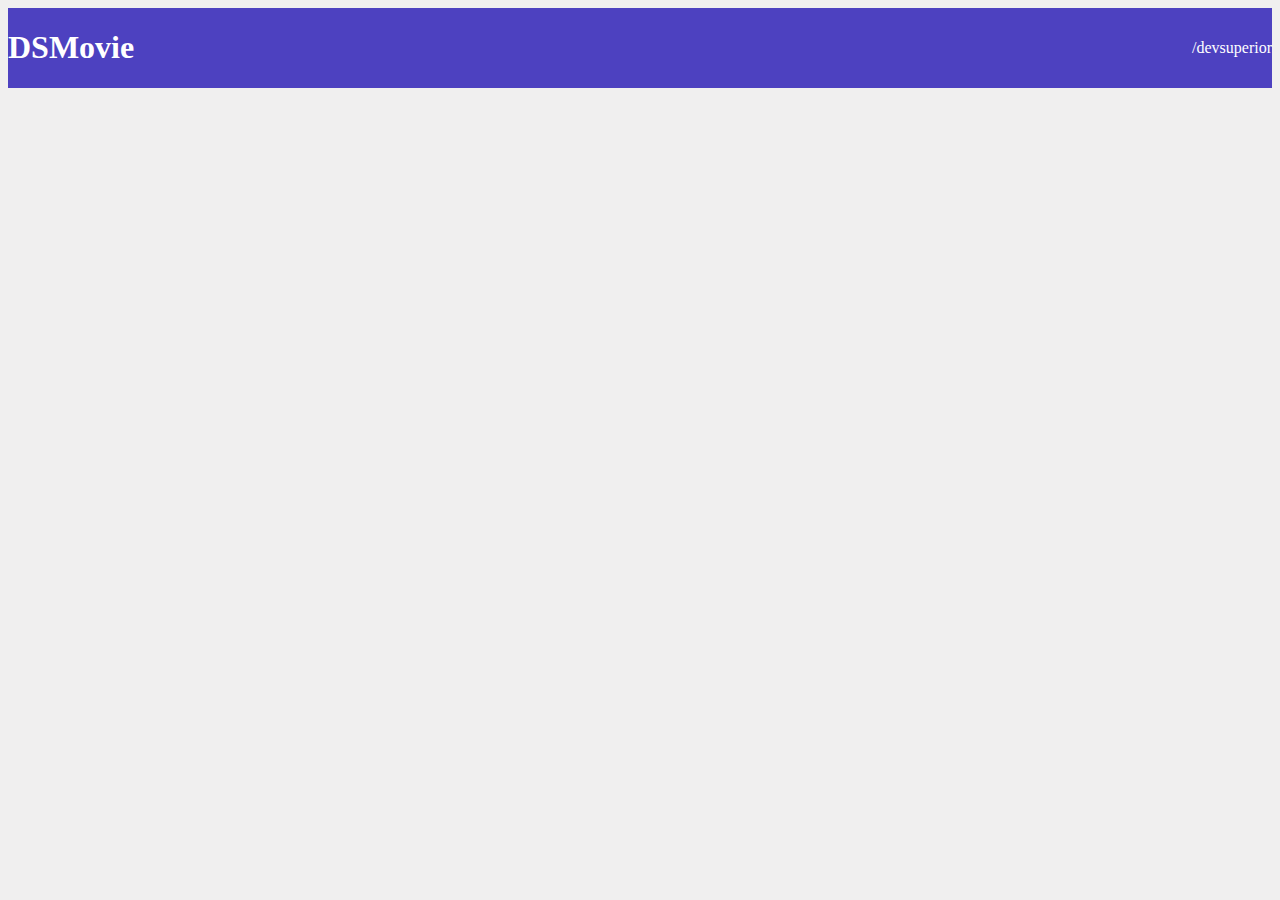
==== index.html @ 1740f66b "Barra Superior Parte 1" ====
<!doctype html>
<html lang="en">
    <head>
        <meta charset="uft-8">
        <meta http-equiv="X-UA-COMPATIBLE" content="IE=edge">
        <meta name="viewport" content="width=device-width, initial-scale=1.0">
        <title>DsMOVIE</title>

        <link href="https://cdn.jsdelivr.net/npm/bootstrap@5.1.3/dist/css/bootstrap.min.css" rel="stylesheet" integrity="sha384-1BmE4kWBq78iYhFldvKuhfTAU6auU8tT94WrHftjDbrCEXSU1oBoqyl2QvZ6jIW3" crossorigin="anonymous">
        <link rel="stylesheet" href="css/styles.css">
    </head>
    
    <body>
        
        <header>
            <nav class="container"> 
                <h1>DSMovie</h1>
                <a href="https://github.com/devsuperior">/devsuperior</a>  
                
            </nav>
        </header>

    </body>
    
    
    
    </html>
---- css/styles.css ----
@import url('https://fonts.googleapis.com/css2?family=Open+Sans:ital,wght@0,300;0,400;1,600&display=swap');


*{
    box-sizing: border-box;
    font-family: 'Opan Snas';
}

header{
    background-color: #4D41C0;
    color : #fff;

}

nav{
    display: flex;
    align-items: center;
    justify-content: space-between;
}


html,body{
    background-color: #f0efef;
}

a, a:hover {
    text-decoration: none;
    color: unset;
}
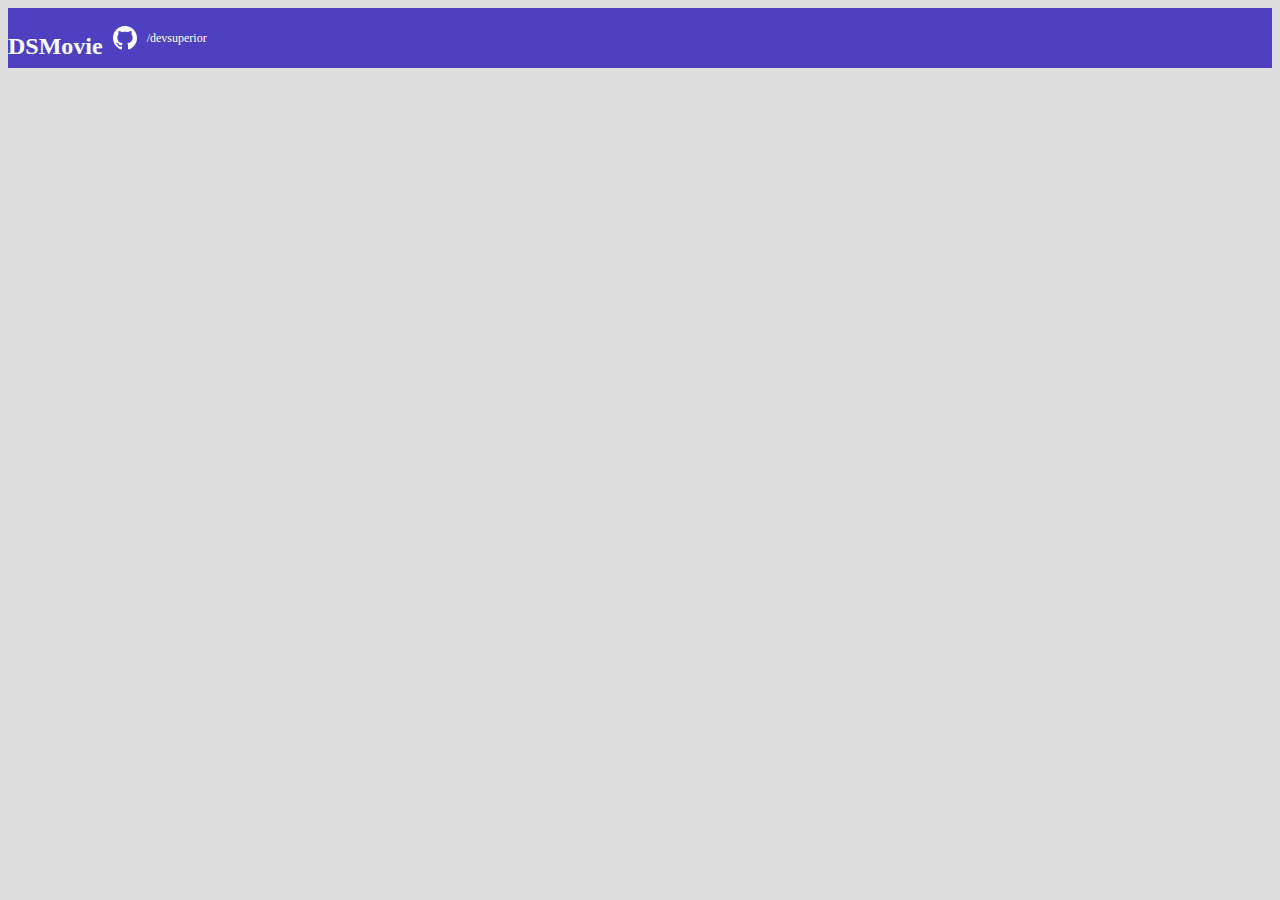
==== commit f5d08ece: "barra superior" ====
--- a/index.html
+++ b/index.html
@@ -15,7 +15,11 @@
         <header>
             <nav class="container"> 
                 <h1>DSMovie</h1>
-                <a href="https://github.com/devsuperior">/devsuperior</a>  
+                <div class="dsmovie-contact-container">
+                    <img src="img/github.svg" alt="Github">
+                    <a href="https://github.com/devsuperior">/devsuperior</a>  
+                </div>
+                 
                 
             </nav>
         </header>
--- a/css/styles.css
+++ b/css/styles.css
@@ -1,5 +1,15 @@
 @import url('https://fonts.googleapis.com/css2?family=Open+Sans:ital,wght@0,300;0,400;1,600&display=swap');
 
+
+:root {
+    --color-primary:  #4D41C0;
+    --bg-gray: #ddd;
+    --white: #fff;
+}
+
+h1, h2, h3, h4, h5, h6 {
+    margin-bottom: 0;
+}
 
 *{
     box-sizing: border-box;
@@ -7,8 +17,11 @@
 }
 
 header{
-    background-color: #4D41C0;
-    color : #fff;
+    background-color: var(--color-primary);
+    color : var(--white);
+    height: 60px;
+    display: flex;
+    align-items: center ;
 
 }
 
@@ -18,12 +31,32 @@
     justify-content: space-between;
 }
 
+nav h1{
+    font-size: 24px;
+    font-weight: 700;
+}
+
+nav a{
+    font-size: 12px;
+    font-weight: 400;
+}
+
 
 html,body{
-    background-color: #f0efef;
+    background-color: var(--bg-gray);
 }
 
 a, a:hover {
     text-decoration: none;
     color: unset;
+}
+
+.dsmovie-contact-container{
+    display: flex;
+    align-items: center;
+    
+}
+
+.dsmovie-contact-container img{
+    margin: 10px;
 }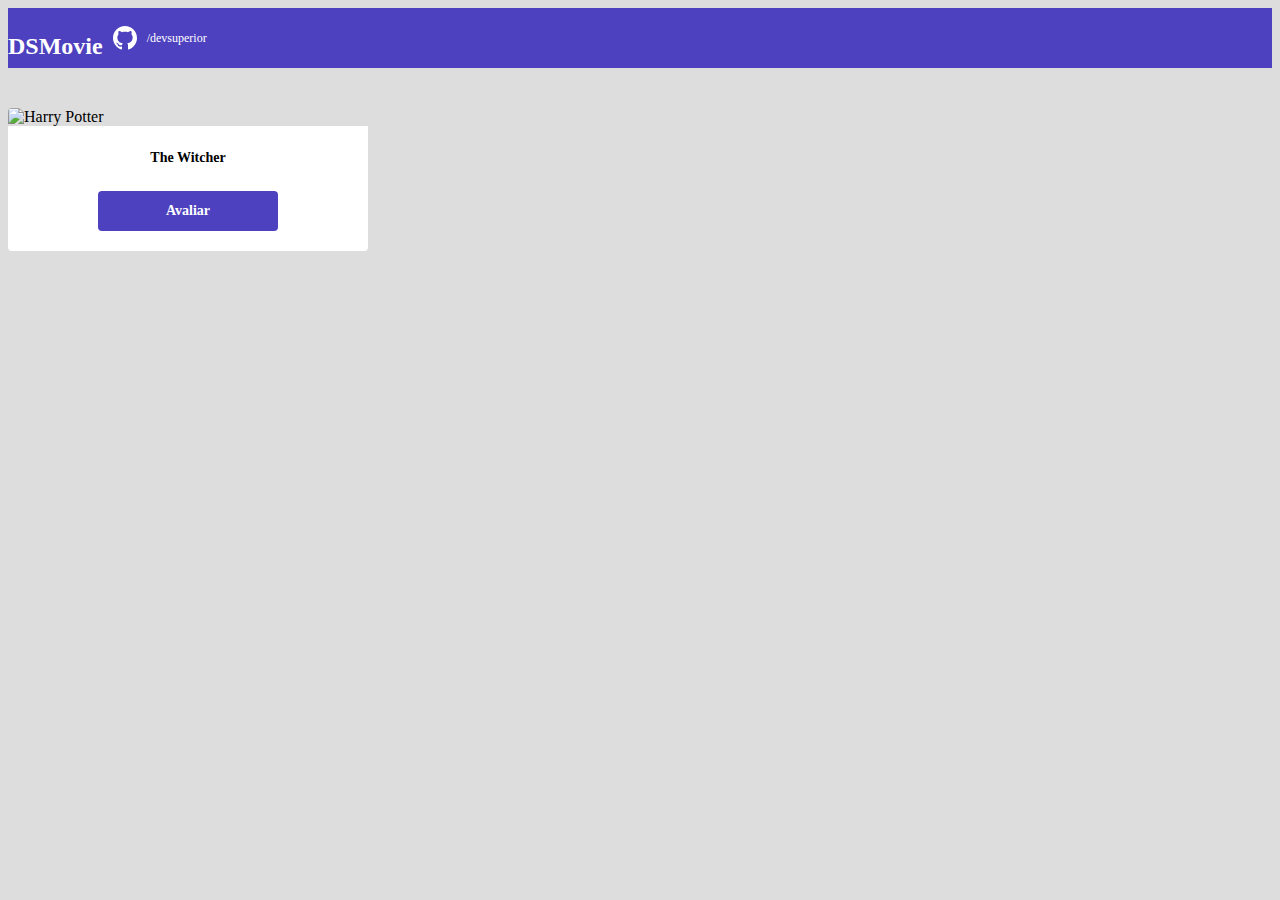
==== commit 2d6756fe: "card de filme" ====
--- a/index.html
+++ b/index.html
@@ -24,6 +24,19 @@
             </nav>
         </header>
 
+        <main>
+            <section id="dsmovie-card-list" class="container">
+                <div class="dsmovie-card">
+                    <img src="https://www.themoviedb.org/t/p/w533_and_h300_bestv2/jBJWaqoSCiARWtfV0GlqHrcdidd.jpg" alt="Harry Potter">
+                    <div class="dsmovie-card-description">
+                        <h3>The Witcher</h3>
+                        <a class="dsmovie-btn" href="form.html">Avaliar</a>
+                        
+                    </div>
+                </div>
+            </section>
+        </main>
+
     </body>
     
     
--- a/css/styles.css
+++ b/css/styles.css
@@ -2,9 +2,11 @@
 
 
 :root {
+    
     --color-primary:  #4D41C0;
     --bg-gray: #ddd;
     --white: #fff;
+    --text-gray: #4a4a4a;
 }
 
 h1, h2, h3, h4, h5, h6 {
@@ -59,4 +61,47 @@
 
 .dsmovie-contact-container img{
     margin: 10px;
+}
+
+.dsmovie-card{
+    width: 360px;   
+   
+}
+
+#dsmovie-card-list{
+    padding: 40px 0;
+}
+
+.dsmovie-card img{
+    border-radius: 4px 4px 0 0;
+    width: 100%; 
+}
+
+.dsmovie-card-description{
+    background-color: var(--white);
+    padding: 10px 0 20px 0;
+    display: flex;
+    flex-direction: column;
+    align-items: center;
+    border-radius:0 0 4px 4px;
+}
+
+.dsmovie-card-description h3{
+    margin-bottom: 25px;
+    font-size: 14px;
+    font-weight: 700;
+    
+}
+
+.dsmovie-btn, .dsmovie-btn:hover{
+    width: 180px;
+    height: 40px;
+    background-color: var(--color-primary);
+    color: var(--white);
+    font-size: 14px;
+    font-weight:700;
+    display:flex;
+    align-items:center;
+    justify-content: center;
+    border-radius: 4px;
 }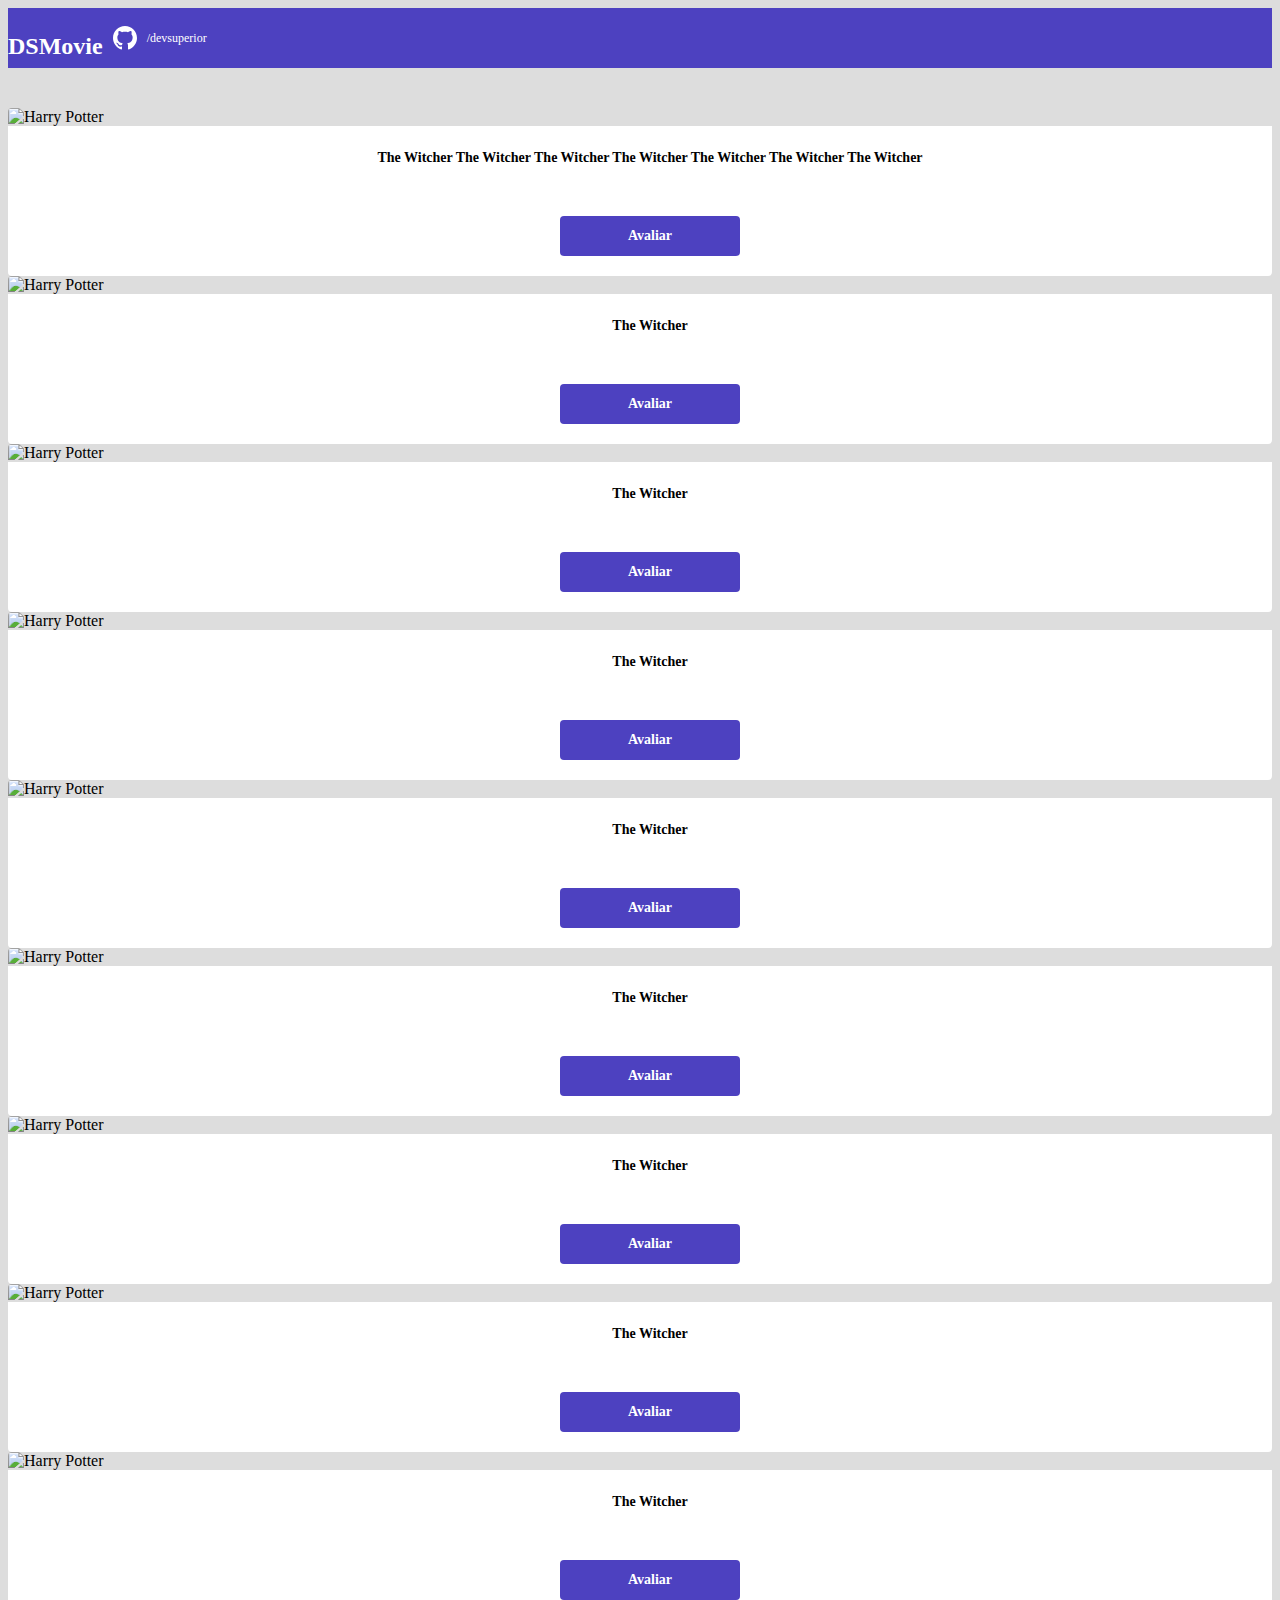
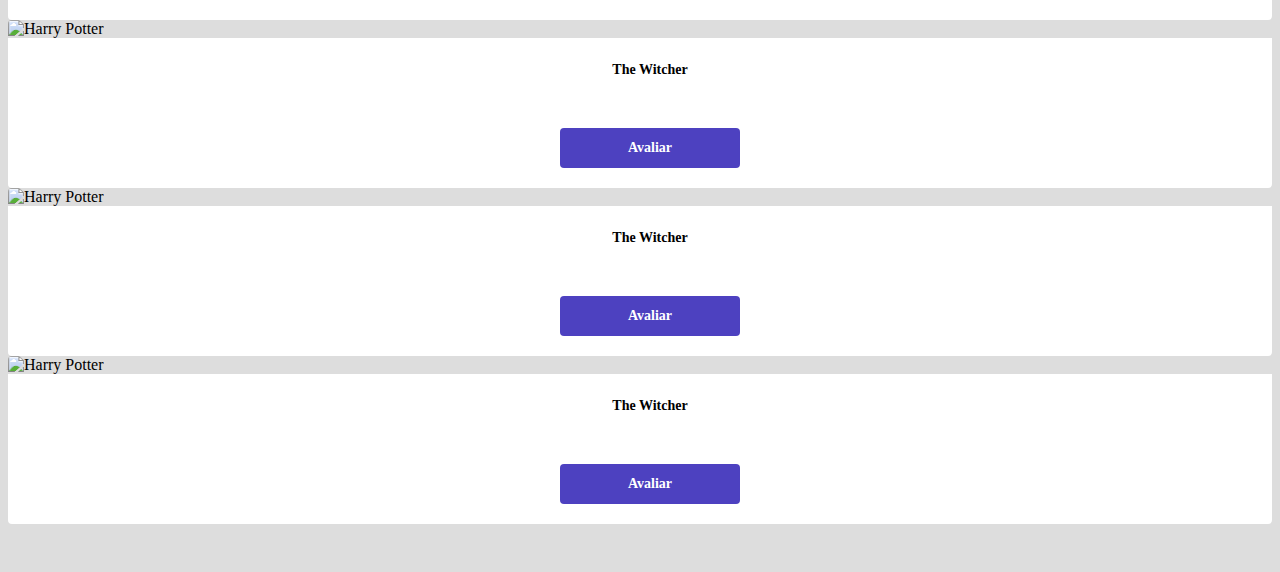
==== commit 3596907c: "Listagem de cards" ====
--- a/index.html
+++ b/index.html
@@ -26,14 +26,136 @@
 
         <main>
             <section id="dsmovie-card-list" class="container">
-                <div class="dsmovie-card">
-                    <img src="https://www.themoviedb.org/t/p/w533_and_h300_bestv2/jBJWaqoSCiARWtfV0GlqHrcdidd.jpg" alt="Harry Potter">
-                    <div class="dsmovie-card-description">
-                        <h3>The Witcher</h3>
-                        <a class="dsmovie-btn" href="form.html">Avaliar</a>
-                        
+
+             <div class="row">
+                
+                    <div class="col-sm-6 col-lg-4 col-xl-3 mb-3"> 
+                        <div class="dsmovie-card">
+                            <img src="https://www.themoviedb.org/t/p/w533_and_h300_bestv2/jBJWaqoSCiARWtfV0GlqHrcdidd.jpg" alt="Harry Potter">
+                            <div class="dsmovie-card-description">
+                                <h3>The Witcher The Witcher The Witcher The Witcher The Witcher The Witcher   The Witcher </h3>
+                                <a class="dsmovie-btn" href="form.html">Avaliar</a>
+                            </div>
+                        </div>
                     </div>
-                </div>
+
+                    <div class="col-sm-6 col-lg-4 col-xl-3 mb-3"> 
+                        <div class="dsmovie-card">
+                            <img src="https://www.themoviedb.org/t/p/w533_and_h300_bestv2/jBJWaqoSCiARWtfV0GlqHrcdidd.jpg" alt="Harry Potter">
+                            <div class="dsmovie-card-description">
+                                <h3>The Witcher</h3>
+                                <a class="dsmovie-btn" href="form.html">Avaliar</a>
+                            </div>
+                        </div>
+                    </div>
+
+                    <div class="col-sm-6 col-lg-4 col-xl-3 mb-3"> 
+                        <div class="dsmovie-card">
+                            <img src="https://www.themoviedb.org/t/p/w533_and_h300_bestv2/jBJWaqoSCiARWtfV0GlqHrcdidd.jpg" alt="Harry Potter">
+                            <div class="dsmovie-card-description">
+                                <h3>The Witcher</h3>
+                                <a class="dsmovie-btn" href="form.html">Avaliar</a>
+                            </div>
+                        </div>
+                    </div>
+
+                    <div class="col-sm-6 col-lg-4 col-xl-3 mb-3"> 
+                        <div class="dsmovie-card">
+                            <img src="https://www.themoviedb.org/t/p/w533_and_h300_bestv2/jBJWaqoSCiARWtfV0GlqHrcdidd.jpg" alt="Harry Potter">
+                            <div class="dsmovie-card-description">
+                                <h3>The Witcher</h3>
+                                <a class="dsmovie-btn" href="form.html">Avaliar</a>
+                            </div>
+                        </div>
+                    </div>
+
+                    <div class="col-sm-6 col-lg-4 col-xl-3 mb-3"> 
+                        <div class="dsmovie-card">
+                            <img src="https://www.themoviedb.org/t/p/w533_and_h300_bestv2/jBJWaqoSCiARWtfV0GlqHrcdidd.jpg" alt="Harry Potter">
+                            <div class="dsmovie-card-description">
+                                <h3>The Witcher</h3>
+                                <a class="dsmovie-btn" href="form.html">Avaliar</a>
+                            </div>
+                        </div>
+                    </div>
+
+                    <div class="col-sm-6 col-lg-4 col-xl-3 mb-3"> 
+                        <div class="dsmovie-card">
+                            <img src="https://www.themoviedb.org/t/p/w533_and_h300_bestv2/jBJWaqoSCiARWtfV0GlqHrcdidd.jpg" alt="Harry Potter">
+                            <div class="dsmovie-card-description">
+                                <h3>The Witcher</h3>
+                                <a class="dsmovie-btn" href="form.html">Avaliar</a>
+                            </div>
+                        </div>
+                    </div>
+
+                    <div class="col-sm-6 col-lg-4 col-xl-3 mb-3"> 
+                        <div class="dsmovie-card">
+                            <img src="https://www.themoviedb.org/t/p/w533_and_h300_bestv2/jBJWaqoSCiARWtfV0GlqHrcdidd.jpg" alt="Harry Potter">
+                            <div class="dsmovie-card-description">
+                                <h3>The Witcher</h3>
+                                <a class="dsmovie-btn" href="form.html">Avaliar</a>
+                            </div>
+                        </div>
+                    </div>
+
+                    <div class="col-sm-6 col-lg-4 col-xl-3 mb-3"> 
+                        <div class="dsmovie-card">
+                            <img src="https://www.themoviedb.org/t/p/w533_and_h300_bestv2/jBJWaqoSCiARWtfV0GlqHrcdidd.jpg" alt="Harry Potter">
+                            <div class="dsmovie-card-description">
+                                <h3>The Witcher</h3>
+                                <a class="dsmovie-btn" href="form.html">Avaliar</a>
+                            </div>
+                        </div>
+                    </div>
+
+
+                    <div class="col-sm-6 col-lg-4 col-xl-3 mb-3"> 
+                        <div class="dsmovie-card">
+                            <img src="https://www.themoviedb.org/t/p/w533_and_h300_bestv2/jBJWaqoSCiARWtfV0GlqHrcdidd.jpg" alt="Harry Potter">
+                            <div class="dsmovie-card-description">
+                                <h3>The Witcher</h3>
+                                <a class="dsmovie-btn" href="form.html">Avaliar</a>
+                            </div>
+                        </div>
+                    </div>
+
+                    <div class="col-sm-6 col-lg-4 col-xl-3 mb-3"> 
+                        <div class="dsmovie-card">
+                            <img src="https://www.themoviedb.org/t/p/w533_and_h300_bestv2/jBJWaqoSCiARWtfV0GlqHrcdidd.jpg" alt="Harry Potter">
+                            <div class="dsmovie-card-description">
+                                <h3>The Witcher</h3>
+                                <a class="dsmovie-btn" href="form.html">Avaliar</a>
+                            </div>
+                        </div>
+                    </div>
+
+                    <div class="col-sm-6 col-lg-4 col-xl-3 mb-3"> 
+                        <div class="dsmovie-card">
+                            <img src="https://www.themoviedb.org/t/p/w533_and_h300_bestv2/jBJWaqoSCiARWtfV0GlqHrcdidd.jpg" alt="Harry Potter">
+                            <div class="dsmovie-card-description">
+                                <h3>The Witcher</h3>
+                                <a class="dsmovie-btn" href="form.html">Avaliar</a>
+                            </div>
+                        </div>
+                    </div>
+
+                    <div class="col-sm-6 col-lg-4 col-xl-3 mb-3"> 
+                        <div class="dsmovie-card">
+                            <img src="https://www.themoviedb.org/t/p/w533_and_h300_bestv2/jBJWaqoSCiARWtfV0GlqHrcdidd.jpg" alt="Harry Potter">
+                            <div class="dsmovie-card-description">
+                                <h3>The Witcher</h3>
+                                <a class="dsmovie-btn" href="form.html">Avaliar</a>
+                            </div>
+                        </div>
+                    </div>
+
+                
+            
+
+              </div>      
+
+                    
             </section>
         </main>
 
--- a/css/styles.css
+++ b/css/styles.css
@@ -64,7 +64,7 @@
 }
 
 .dsmovie-card{
-    width: 360px;   
+    width: 100%;   
    
 }
 
@@ -79,17 +79,22 @@
 
 .dsmovie-card-description{
     background-color: var(--white);
-    padding: 10px 0 20px 0;
+    padding: 10px 20px 20px 40px;
     display: flex;
     flex-direction: column;
     align-items: center;
+    justify-content: space-between;
     border-radius:0 0 4px 4px;
+    min-height: 150px;
 }
 
 .dsmovie-card-description h3{
-    margin-bottom: 25px;
+    
     font-size: 14px;
     font-weight: 700;
+    margin-bottom: 25px;
+    text-align: center;
+    
     
 }
 
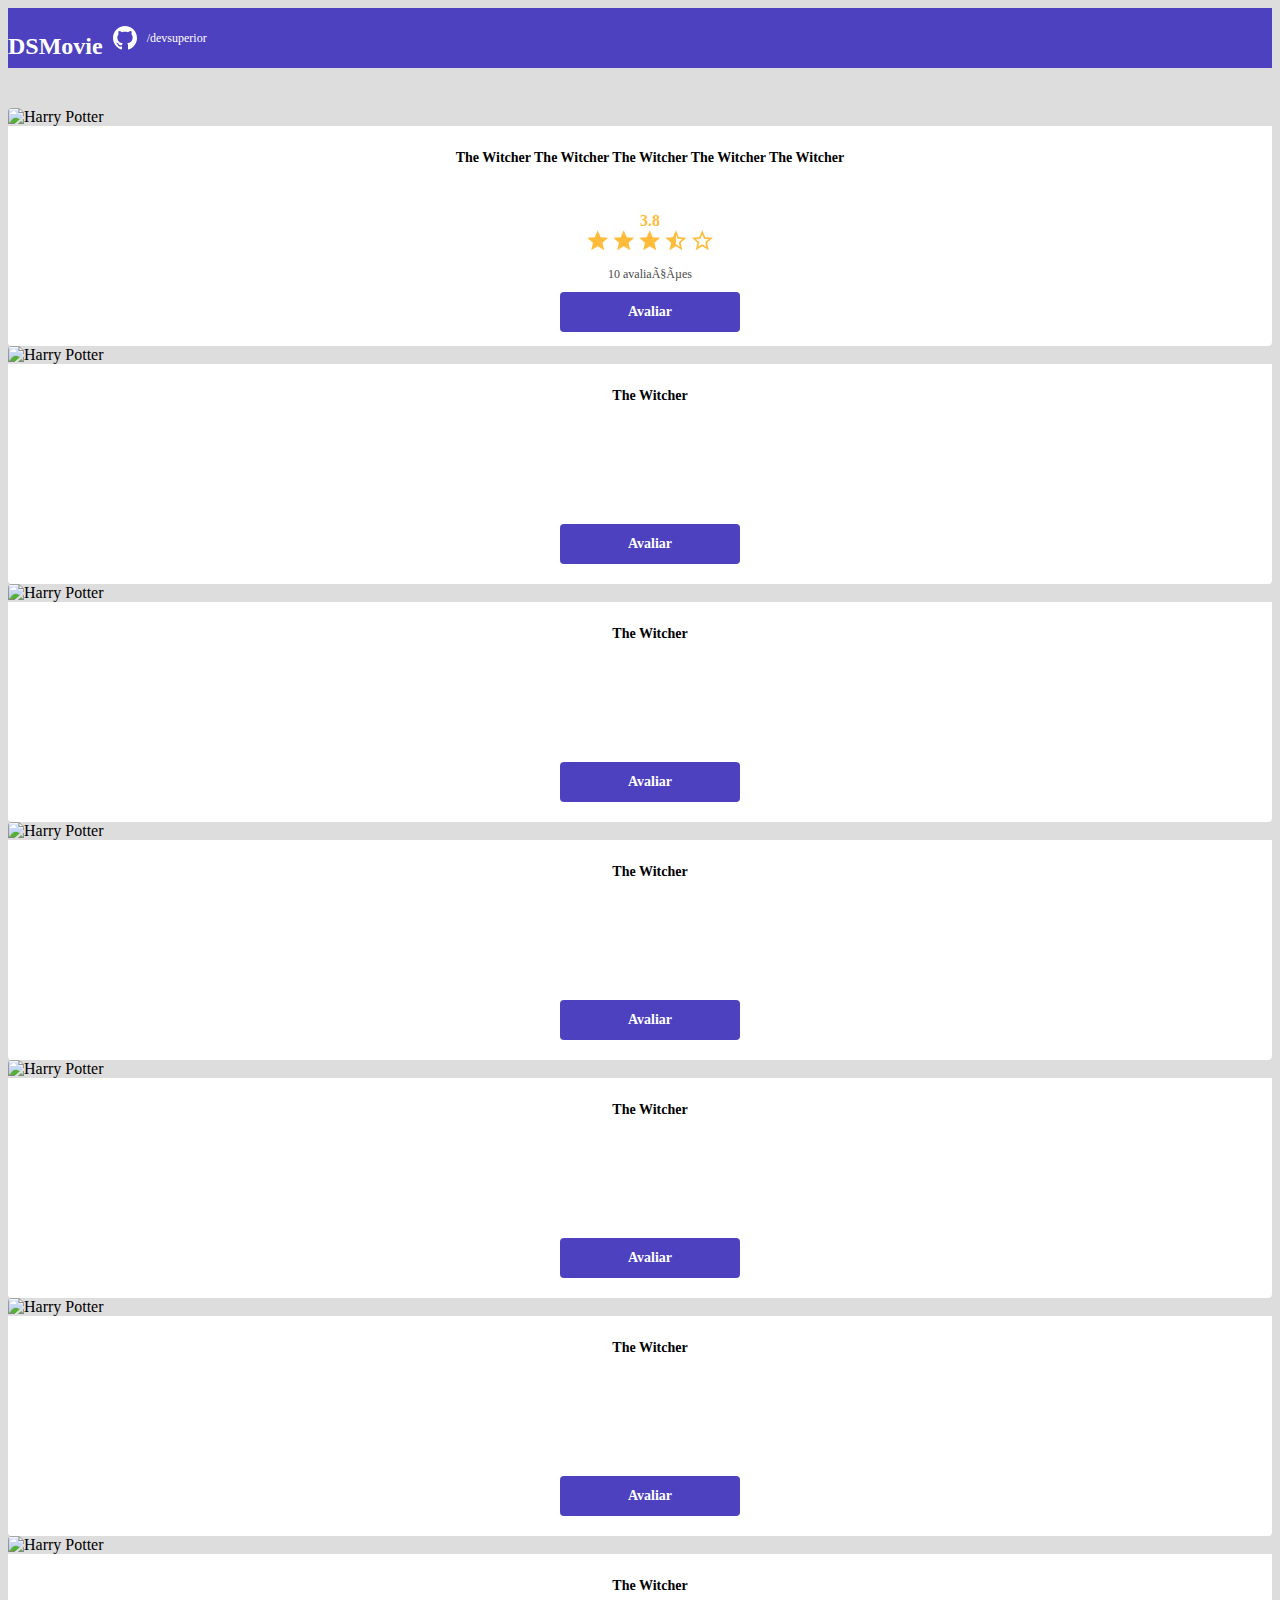
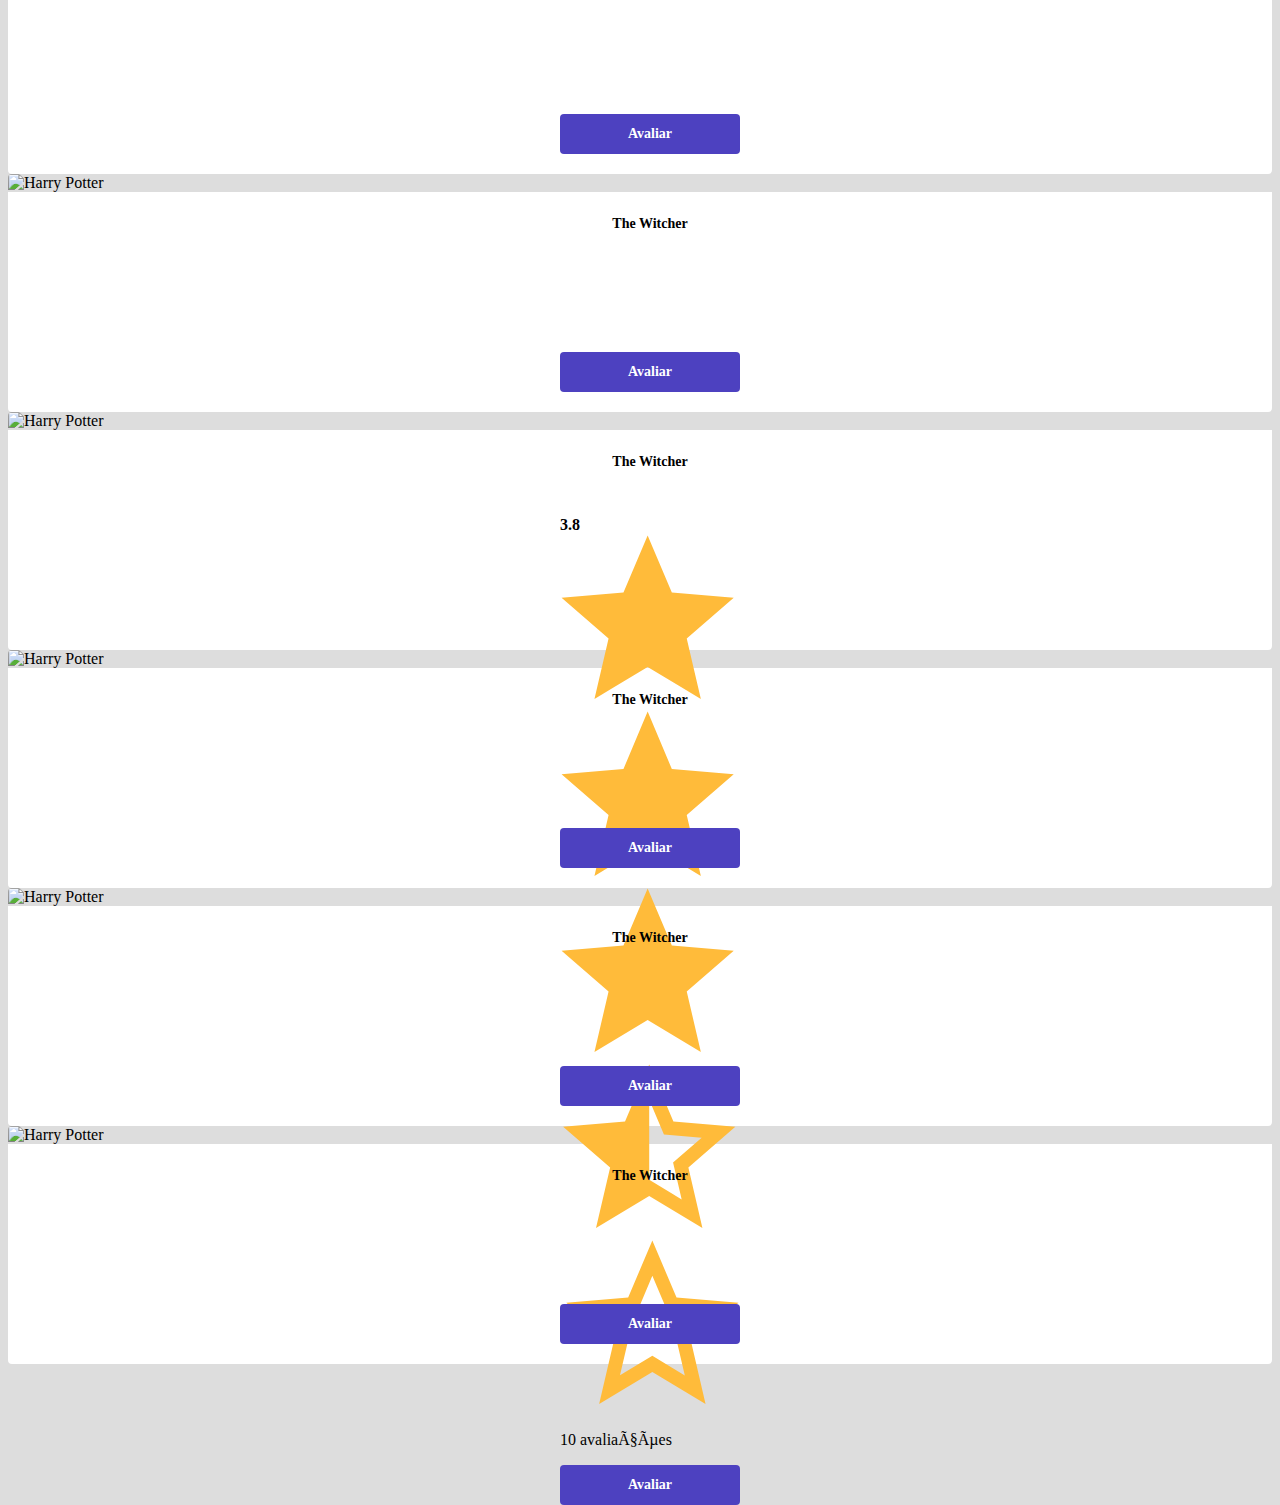
==== commit 1ac98e74: "Avaliação com estrelas" ====
--- a/index.html
+++ b/index.html
@@ -33,8 +33,26 @@
                         <div class="dsmovie-card">
                             <img src="https://www.themoviedb.org/t/p/w533_and_h300_bestv2/jBJWaqoSCiARWtfV0GlqHrcdidd.jpg" alt="Harry Potter">
                             <div class="dsmovie-card-description">
-                                <h3>The Witcher The Witcher The Witcher The Witcher The Witcher The Witcher   The Witcher </h3>
-                                <a class="dsmovie-btn" href="form.html">Avaliar</a>
+                                <h3>The Witcher The Witcher The Witcher The Witcher The Witcher</h3>
+                                <div>
+                                    <div class="dsmovie-card-description-bottom">
+                                        <h4>3.8</h4> 
+                                        <div>
+                                            <img src="img/star-full.svg" alt="Star">
+                                            <img src="img/star-full.svg" alt="Star">
+                                            <img src="img/star-full.svg" alt="Star">
+                                            <img src="img/star-half.svg" alt="Star">
+                                            <img src="img/star-ampty.svg" alt="Star">
+                                        </div>   
+                                        <p>10 avaliações</p>
+                                        <a class="dsmovie-btn" href="form.html">Avaliar</a>
+                                    </div>
+
+                                   
+                                </div>
+
+
+                            
                             </div>
                         </div>
                     </div>
@@ -115,7 +133,21 @@
                             <img src="https://www.themoviedb.org/t/p/w533_and_h300_bestv2/jBJWaqoSCiARWtfV0GlqHrcdidd.jpg" alt="Harry Potter">
                             <div class="dsmovie-card-description">
                                 <h3>The Witcher</h3>
-                                <a class="dsmovie-btn" href="form.html">Avaliar</a>
+                                    <div>
+                                        <h4>3.8</h4>
+                                        <div>
+                                            <img src="img/star-full.svg" alt="Star">
+                                            <img src="img/star-full.svg" alt="Star">
+                                            <img src="img/star-full.svg" alt="Star">
+                                            <img src="img/star-half.svg" alt="Star">
+                                            <img src="img/star-ampty.svg" alt="Star">
+
+                                        </div>
+                                        <p>10 avaliações</p>
+                                        <a class="dsmovie-btn" href="form.html">Avaliar</a>
+                                    </div>
+
+                                
                             </div>
                         </div>
                     </div>
@@ -150,9 +182,6 @@
                         </div>
                     </div>
 
-                
-            
-
               </div>      
 
                     
--- a/css/styles.css
+++ b/css/styles.css
@@ -7,6 +7,8 @@
     --bg-gray: #ddd;
     --white: #fff;
     --text-gray: #4a4a4a;
+    --text-light-gray: #aaa;
+    --star-yellow: #FFbb3a;
 }
 
 h1, h2, h3, h4, h5, h6 {
@@ -85,7 +87,7 @@
     align-items: center;
     justify-content: space-between;
     border-radius:0 0 4px 4px;
-    min-height: 150px;
+    height: 220px;
 }
 
 .dsmovie-card-description h3{
@@ -96,6 +98,32 @@
     text-align: center;
     
     
+}
+
+.dsmovie-card-description-bottom{
+    display: flex;
+    flex-direction: column;
+    align-items: center;
+}
+
+.dsmovie-card-description-bottom h4{
+    font-size:16px;
+    font-weight: 700;
+    color: var(--star-yellow);
+
+}
+
+.dsmovie-card-description-bottom img{
+    width: 22px;
+
+
+}
+
+.dsmovie-card-description-bottom p{
+    font-size: 12px;
+    font-weight: 400;
+    color: var(--text-gray);
+    margin-bottom: 10px;
 }
 
 .dsmovie-btn, .dsmovie-btn:hover{
@@ -109,4 +137,52 @@
     align-items:center;
     justify-content: center;
     border-radius: 4px;
-}+    border: 0;
+}
+
+.dsmovie-form-container {
+    padding: 40px 0;
+    max-width: 480px;
+}
+
+.dsmovie-form-description{
+    background-color: var(--white);
+    padding: 20px;
+    display: flex;
+    flex-direction: column;
+    align-items: center;
+    border-radius: 0 0 8px 8px;
+
+
+}
+
+
+.dsmovie-form{
+    width: 100%;
+    
+}
+
+.dsmovie-form-description h3{
+    font-size: 13px;
+    font-weight: 700;
+    margin-bottom: 20px;
+
+}
+
+.dsmovie-form-group{
+    margin-bottom: 20px;
+}
+
+.dsmovie-form-group{
+    font-size:12;
+    color: var(--text-light-gray)
+}
+
+.dsmovie-form-btn-container{
+    height: 100px;
+    display: flex;
+    flex-direction: column;
+    align-items: center;
+    justify-content: space-between;
+}
+
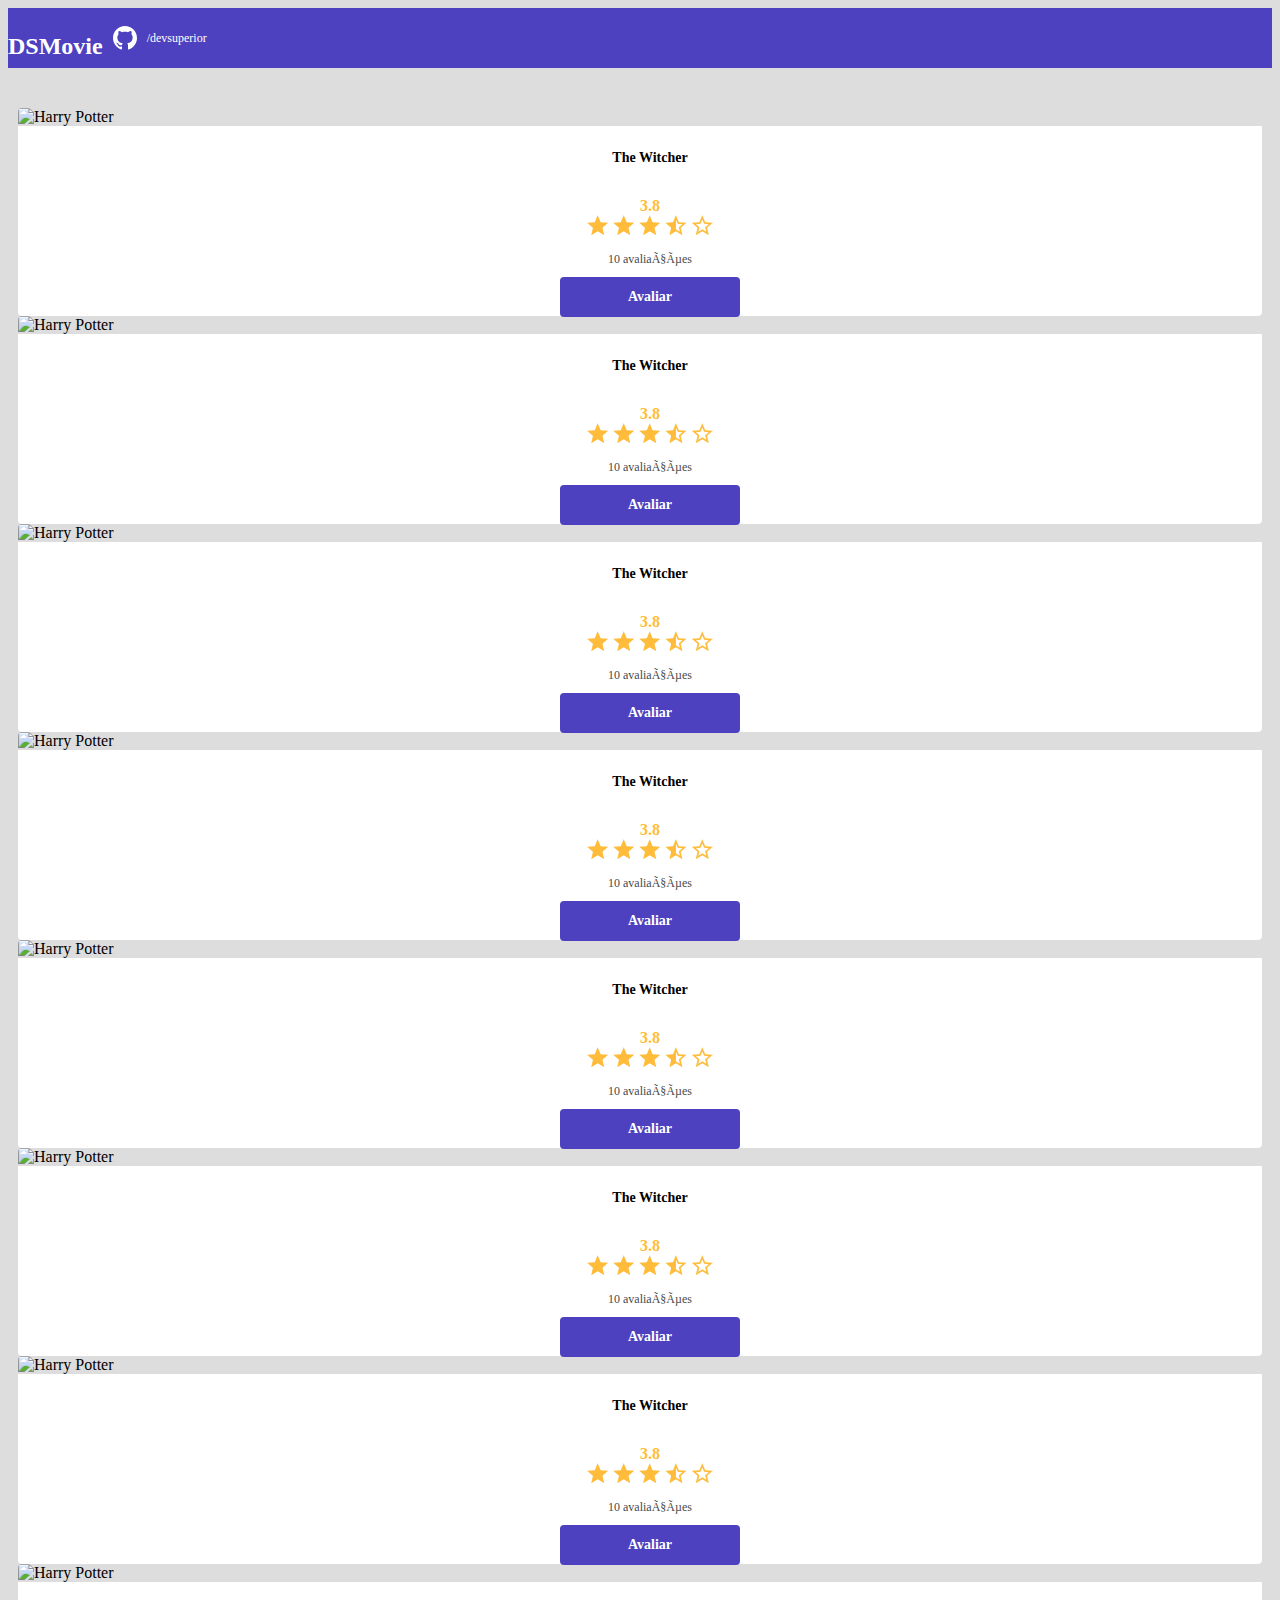
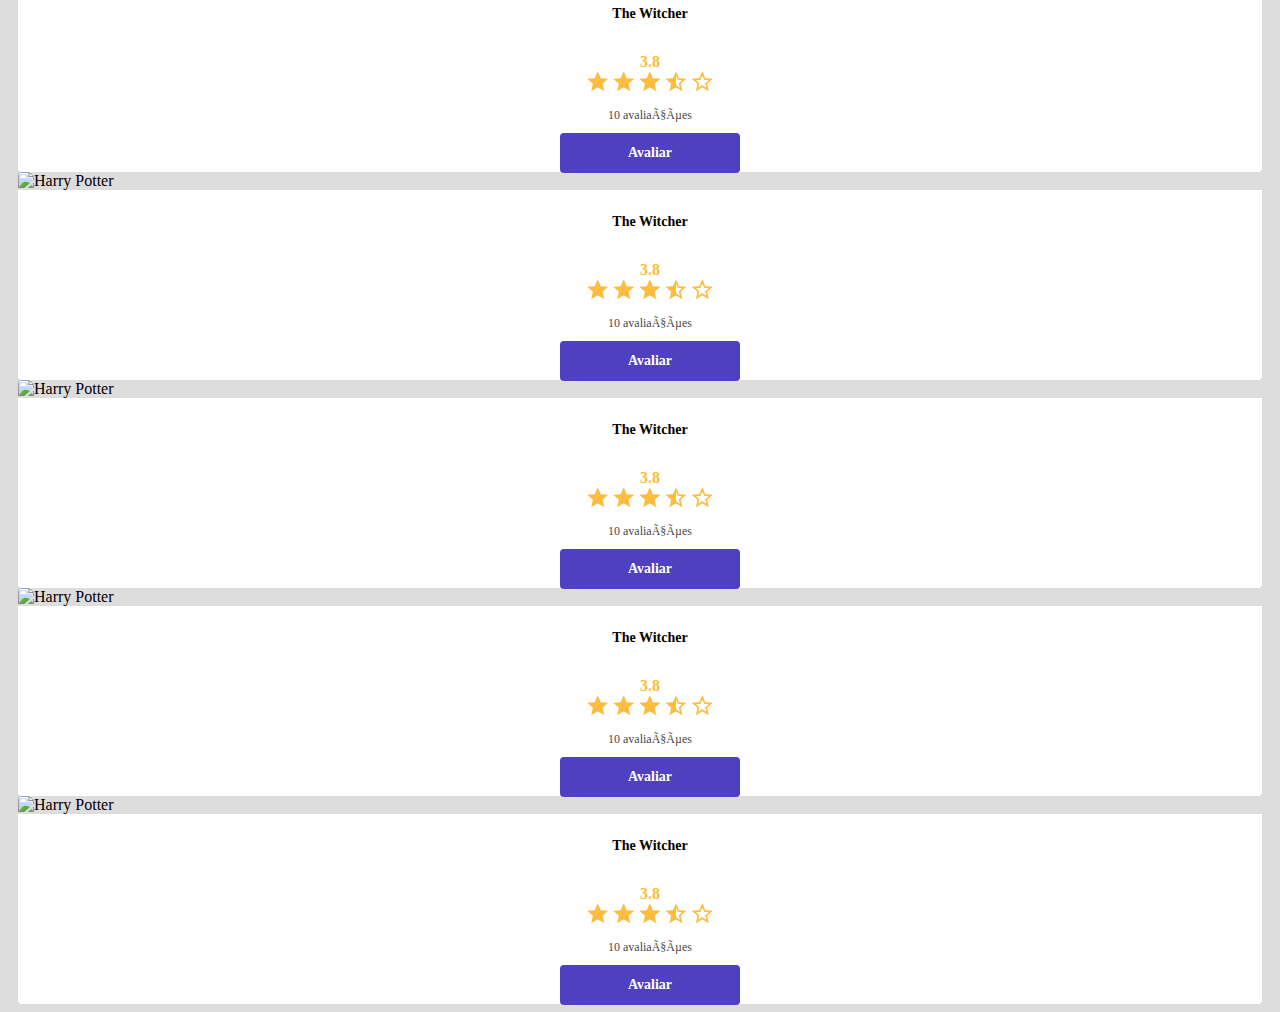
==== commit 79c585d3: "polimento de listagem" ====
--- a/index.html
+++ b/index.html
@@ -33,151 +33,290 @@
                         <div class="dsmovie-card">
                             <img src="https://www.themoviedb.org/t/p/w533_and_h300_bestv2/jBJWaqoSCiARWtfV0GlqHrcdidd.jpg" alt="Harry Potter">
                             <div class="dsmovie-card-description">
-                                <h3>The Witcher The Witcher The Witcher The Witcher The Witcher</h3>
-                                <div>
-                                    <div class="dsmovie-card-description-bottom">
-                                        <h4>3.8</h4> 
-                                        <div>
-                                            <img src="img/star-full.svg" alt="Star">
-                                            <img src="img/star-full.svg" alt="Star">
-                                            <img src="img/star-full.svg" alt="Star">
-                                            <img src="img/star-half.svg" alt="Star">
-                                            <img src="img/star-ampty.svg" alt="Star">
-                                        </div>   
-                                        <p>10 avaliações</p>
-                                        <a class="dsmovie-btn" href="form.html">Avaliar</a>
-                                    </div>
-
-                                   
-                                </div>
-
-
-                            
-                            </div>
-                        </div>
-                    </div>
-
-                    <div class="col-sm-6 col-lg-4 col-xl-3 mb-3"> 
-                        <div class="dsmovie-card">
-                            <img src="https://www.themoviedb.org/t/p/w533_and_h300_bestv2/jBJWaqoSCiARWtfV0GlqHrcdidd.jpg" alt="Harry Potter">
-                            <div class="dsmovie-card-description">
-                                <h3>The Witcher</h3>
-                                <a class="dsmovie-btn" href="form.html">Avaliar</a>
-                            </div>
-                        </div>
-                    </div>
-
-                    <div class="col-sm-6 col-lg-4 col-xl-3 mb-3"> 
-                        <div class="dsmovie-card">
-                            <img src="https://www.themoviedb.org/t/p/w533_and_h300_bestv2/jBJWaqoSCiARWtfV0GlqHrcdidd.jpg" alt="Harry Potter">
-                            <div class="dsmovie-card-description">
-                                <h3>The Witcher</h3>
-                                <a class="dsmovie-btn" href="form.html">Avaliar</a>
-                            </div>
-                        </div>
-                    </div>
-
-                    <div class="col-sm-6 col-lg-4 col-xl-3 mb-3"> 
-                        <div class="dsmovie-card">
-                            <img src="https://www.themoviedb.org/t/p/w533_and_h300_bestv2/jBJWaqoSCiARWtfV0GlqHrcdidd.jpg" alt="Harry Potter">
-                            <div class="dsmovie-card-description">
-                                <h3>The Witcher</h3>
-                                <a class="dsmovie-btn" href="form.html">Avaliar</a>
-                            </div>
-                        </div>
-                    </div>
-
-                    <div class="col-sm-6 col-lg-4 col-xl-3 mb-3"> 
-                        <div class="dsmovie-card">
-                            <img src="https://www.themoviedb.org/t/p/w533_and_h300_bestv2/jBJWaqoSCiARWtfV0GlqHrcdidd.jpg" alt="Harry Potter">
-                            <div class="dsmovie-card-description">
-                                <h3>The Witcher</h3>
-                                <a class="dsmovie-btn" href="form.html">Avaliar</a>
-                            </div>
-                        </div>
-                    </div>
-
-                    <div class="col-sm-6 col-lg-4 col-xl-3 mb-3"> 
-                        <div class="dsmovie-card">
-                            <img src="https://www.themoviedb.org/t/p/w533_and_h300_bestv2/jBJWaqoSCiARWtfV0GlqHrcdidd.jpg" alt="Harry Potter">
-                            <div class="dsmovie-card-description">
-                                <h3>The Witcher</h3>
-                                <a class="dsmovie-btn" href="form.html">Avaliar</a>
-                            </div>
-                        </div>
-                    </div>
-
-                    <div class="col-sm-6 col-lg-4 col-xl-3 mb-3"> 
-                        <div class="dsmovie-card">
-                            <img src="https://www.themoviedb.org/t/p/w533_and_h300_bestv2/jBJWaqoSCiARWtfV0GlqHrcdidd.jpg" alt="Harry Potter">
-                            <div class="dsmovie-card-description">
-                                <h3>The Witcher</h3>
-                                <a class="dsmovie-btn" href="form.html">Avaliar</a>
-                            </div>
-                        </div>
-                    </div>
-
-                    <div class="col-sm-6 col-lg-4 col-xl-3 mb-3"> 
-                        <div class="dsmovie-card">
-                            <img src="https://www.themoviedb.org/t/p/w533_and_h300_bestv2/jBJWaqoSCiARWtfV0GlqHrcdidd.jpg" alt="Harry Potter">
-                            <div class="dsmovie-card-description">
-                                <h3>The Witcher</h3>
-                                <a class="dsmovie-btn" href="form.html">Avaliar</a>
-                            </div>
-                        </div>
-                    </div>
-
-
-                    <div class="col-sm-6 col-lg-4 col-xl-3 mb-3"> 
-                        <div class="dsmovie-card">
-                            <img src="https://www.themoviedb.org/t/p/w533_and_h300_bestv2/jBJWaqoSCiARWtfV0GlqHrcdidd.jpg" alt="Harry Potter">
-                            <div class="dsmovie-card-description">
-                                <h3>The Witcher</h3>
-                                    <div>
-                                        <h4>3.8</h4>
-                                        <div>
-                                            <img src="img/star-full.svg" alt="Star">
-                                            <img src="img/star-full.svg" alt="Star">
-                                            <img src="img/star-full.svg" alt="Star">
-                                            <img src="img/star-half.svg" alt="Star">
-                                            <img src="img/star-ampty.svg" alt="Star">
-
-                                        </div>
-                                        <p>10 avaliações</p>
-                                        <a class="dsmovie-btn" href="form.html">Avaliar</a>
-                                    </div>
-
-                                
-                            </div>
-                        </div>
-                    </div>
-
-                    <div class="col-sm-6 col-lg-4 col-xl-3 mb-3"> 
-                        <div class="dsmovie-card">
-                            <img src="https://www.themoviedb.org/t/p/w533_and_h300_bestv2/jBJWaqoSCiARWtfV0GlqHrcdidd.jpg" alt="Harry Potter">
-                            <div class="dsmovie-card-description">
-                                <h3>The Witcher</h3>
-                                <a class="dsmovie-btn" href="form.html">Avaliar</a>
-                            </div>
-                        </div>
-                    </div>
-
-                    <div class="col-sm-6 col-lg-4 col-xl-3 mb-3"> 
-                        <div class="dsmovie-card">
-                            <img src="https://www.themoviedb.org/t/p/w533_and_h300_bestv2/jBJWaqoSCiARWtfV0GlqHrcdidd.jpg" alt="Harry Potter">
-                            <div class="dsmovie-card-description">
-                                <h3>The Witcher</h3>
-                                <a class="dsmovie-btn" href="form.html">Avaliar</a>
-                            </div>
-                        </div>
-                    </div>
-
-                    <div class="col-sm-6 col-lg-4 col-xl-3 mb-3"> 
-                        <div class="dsmovie-card">
-                            <img src="https://www.themoviedb.org/t/p/w533_and_h300_bestv2/jBJWaqoSCiARWtfV0GlqHrcdidd.jpg" alt="Harry Potter">
-                            <div class="dsmovie-card-description">
-                                <h3>The Witcher</h3>
-                                <a class="dsmovie-btn" href="form.html">Avaliar</a>
+                                <h3>The Witcher</h3>
+                                
+                                    <div class="dsmovie-card-description-bottom">
+                                        <h4>3.8</h4> 
+                                        <div>
+                                            <img src="img/star-full.svg" alt="Star">
+                                            <img src="img/star-full.svg" alt="Star">
+                                            <img src="img/star-full.svg" alt="Star">
+                                            <img src="img/star-half.svg" alt="Star">
+                                            <img src="img/star-ampty.svg" alt="Star">
+                                        </div>   
+                                        <p>10 avaliações</p>
+                                        <a class="dsmovie-btn" href="form.html">Avaliar</a>
+                                    </div>
+
+                            
+                            </div>
+                        </div>
+                    </div>
+
+
+                    <div class="col-sm-6 col-lg-4 col-xl-3 mb-3"> 
+                        <div class="dsmovie-card">
+                            <img src="https://www.themoviedb.org/t/p/w533_and_h300_bestv2/jBJWaqoSCiARWtfV0GlqHrcdidd.jpg" alt="Harry Potter">
+                            <div class="dsmovie-card-description">
+                                <h3>The Witcher</h3>
+                                
+                                    <div class="dsmovie-card-description-bottom">
+                                        <h4>3.8</h4> 
+                                        <div>
+                                            <img src="img/star-full.svg" alt="Star">
+                                            <img src="img/star-full.svg" alt="Star">
+                                            <img src="img/star-full.svg" alt="Star">
+                                            <img src="img/star-half.svg" alt="Star">
+                                            <img src="img/star-ampty.svg" alt="Star">
+                                        </div>   
+                                        <p>10 avaliações</p>
+                                        <a class="dsmovie-btn" href="form.html">Avaliar</a>
+                                    </div>
+
+                            
+                            </div>
+                        </div>
+                    </div>
+
+                    <div class="col-sm-6 col-lg-4 col-xl-3 mb-3"> 
+                        <div class="dsmovie-card">
+                            <img src="https://www.themoviedb.org/t/p/w533_and_h300_bestv2/jBJWaqoSCiARWtfV0GlqHrcdidd.jpg" alt="Harry Potter">
+                            <div class="dsmovie-card-description">
+                                <h3>The Witcher</h3>
+                                
+                                    <div class="dsmovie-card-description-bottom">
+                                        <h4>3.8</h4> 
+                                        <div>
+                                            <img src="img/star-full.svg" alt="Star">
+                                            <img src="img/star-full.svg" alt="Star">
+                                            <img src="img/star-full.svg" alt="Star">
+                                            <img src="img/star-half.svg" alt="Star">
+                                            <img src="img/star-ampty.svg" alt="Star">
+                                        </div>   
+                                        <p>10 avaliações</p>
+                                        <a class="dsmovie-btn" href="form.html">Avaliar</a>
+                                    </div>
+
+                            
+                            </div>
+                        </div>
+                    </div>
+
+                    <div class="col-sm-6 col-lg-4 col-xl-3 mb-3"> 
+                        <div class="dsmovie-card">
+                            <img src="https://www.themoviedb.org/t/p/w533_and_h300_bestv2/jBJWaqoSCiARWtfV0GlqHrcdidd.jpg" alt="Harry Potter">
+                            <div class="dsmovie-card-description">
+                                <h3>The Witcher</h3>
+                                
+                                    <div class="dsmovie-card-description-bottom">
+                                        <h4>3.8</h4> 
+                                        <div>
+                                            <img src="img/star-full.svg" alt="Star">
+                                            <img src="img/star-full.svg" alt="Star">
+                                            <img src="img/star-full.svg" alt="Star">
+                                            <img src="img/star-half.svg" alt="Star">
+                                            <img src="img/star-ampty.svg" alt="Star">
+                                        </div>   
+                                        <p>10 avaliações</p>
+                                        <a class="dsmovie-btn" href="form.html">Avaliar</a>
+                                    </div>
+
+                            
+                            </div>
+                        </div>
+                    </div>
+
+                    <div class="col-sm-6 col-lg-4 col-xl-3 mb-3"> 
+                        <div class="dsmovie-card">
+                            <img src="https://www.themoviedb.org/t/p/w533_and_h300_bestv2/jBJWaqoSCiARWtfV0GlqHrcdidd.jpg" alt="Harry Potter">
+                            <div class="dsmovie-card-description">
+                                <h3>The Witcher</h3>
+                                
+                                    <div class="dsmovie-card-description-bottom">
+                                        <h4>3.8</h4> 
+                                        <div>
+                                            <img src="img/star-full.svg" alt="Star">
+                                            <img src="img/star-full.svg" alt="Star">
+                                            <img src="img/star-full.svg" alt="Star">
+                                            <img src="img/star-half.svg" alt="Star">
+                                            <img src="img/star-ampty.svg" alt="Star">
+                                        </div>   
+                                        <p>10 avaliações</p>
+                                        <a class="dsmovie-btn" href="form.html">Avaliar</a>
+                                    </div>
+
+                            
+                            </div>
+                        </div>
+                    </div>
+
+                    <div class="col-sm-6 col-lg-4 col-xl-3 mb-3"> 
+                        <div class="dsmovie-card">
+                            <img src="https://www.themoviedb.org/t/p/w533_and_h300_bestv2/jBJWaqoSCiARWtfV0GlqHrcdidd.jpg" alt="Harry Potter">
+                            <div class="dsmovie-card-description">
+                                <h3>The Witcher</h3>
+                                
+                                    <div class="dsmovie-card-description-bottom">
+                                        <h4>3.8</h4> 
+                                        <div>
+                                            <img src="img/star-full.svg" alt="Star">
+                                            <img src="img/star-full.svg" alt="Star">
+                                            <img src="img/star-full.svg" alt="Star">
+                                            <img src="img/star-half.svg" alt="Star">
+                                            <img src="img/star-ampty.svg" alt="Star">
+                                        </div>   
+                                        <p>10 avaliações</p>
+                                        <a class="dsmovie-btn" href="form.html">Avaliar</a>
+                                    </div>
+
+                            
+                            </div>
+                        </div>
+                    </div>
+
+                    <div class="col-sm-6 col-lg-4 col-xl-3 mb-3"> 
+                        <div class="dsmovie-card">
+                            <img src="https://www.themoviedb.org/t/p/w533_and_h300_bestv2/jBJWaqoSCiARWtfV0GlqHrcdidd.jpg" alt="Harry Potter">
+                            <div class="dsmovie-card-description">
+                                <h3>The Witcher</h3>
+                                
+                                    <div class="dsmovie-card-description-bottom">
+                                        <h4>3.8</h4> 
+                                        <div>
+                                            <img src="img/star-full.svg" alt="Star">
+                                            <img src="img/star-full.svg" alt="Star">
+                                            <img src="img/star-full.svg" alt="Star">
+                                            <img src="img/star-half.svg" alt="Star">
+                                            <img src="img/star-ampty.svg" alt="Star">
+                                        </div>   
+                                        <p>10 avaliações</p>
+                                        <a class="dsmovie-btn" href="form.html">Avaliar</a>
+                                    </div>
+
+                            
+                            </div>
+                        </div>
+                    </div>
+
+                    <div class="col-sm-6 col-lg-4 col-xl-3 mb-3"> 
+                        <div class="dsmovie-card">
+                            <img src="https://www.themoviedb.org/t/p/w533_and_h300_bestv2/jBJWaqoSCiARWtfV0GlqHrcdidd.jpg" alt="Harry Potter">
+                            <div class="dsmovie-card-description">
+                                <h3>The Witcher</h3>
+                                
+                                    <div class="dsmovie-card-description-bottom">
+                                        <h4>3.8</h4> 
+                                        <div>
+                                            <img src="img/star-full.svg" alt="Star">
+                                            <img src="img/star-full.svg" alt="Star">
+                                            <img src="img/star-full.svg" alt="Star">
+                                            <img src="img/star-half.svg" alt="Star">
+                                            <img src="img/star-ampty.svg" alt="Star">
+                                        </div>   
+                                        <p>10 avaliações</p>
+                                        <a class="dsmovie-btn" href="form.html">Avaliar</a>
+                                    </div>
+
+                            
+                            </div>
+                        </div>
+                    </div>
+
+
+                    <div class="col-sm-6 col-lg-4 col-xl-3 mb-3"> 
+                        <div class="dsmovie-card">
+                            <img src="https://www.themoviedb.org/t/p/w533_and_h300_bestv2/jBJWaqoSCiARWtfV0GlqHrcdidd.jpg" alt="Harry Potter">
+                            <div class="dsmovie-card-description">
+                                <h3>The Witcher</h3>
+                                
+                                    <div class="dsmovie-card-description-bottom">
+                                        <h4>3.8</h4> 
+                                        <div>
+                                            <img src="img/star-full.svg" alt="Star">
+                                            <img src="img/star-full.svg" alt="Star">
+                                            <img src="img/star-full.svg" alt="Star">
+                                            <img src="img/star-half.svg" alt="Star">
+                                            <img src="img/star-ampty.svg" alt="Star">
+                                        </div>   
+                                        <p>10 avaliações</p>
+                                        <a class="dsmovie-btn" href="form.html">Avaliar</a>
+                                    </div>
+
+                            
+                            </div>
+                        </div>
+                    </div>
+
+
+                    <div class="col-sm-6 col-lg-4 col-xl-3 mb-3"> 
+                        <div class="dsmovie-card">
+                            <img src="https://www.themoviedb.org/t/p/w533_and_h300_bestv2/jBJWaqoSCiARWtfV0GlqHrcdidd.jpg" alt="Harry Potter">
+                            <div class="dsmovie-card-description">
+                                <h3>The Witcher</h3>
+                                
+                                    <div class="dsmovie-card-description-bottom">
+                                        <h4>3.8</h4> 
+                                        <div>
+                                            <img src="img/star-full.svg" alt="Star">
+                                            <img src="img/star-full.svg" alt="Star">
+                                            <img src="img/star-full.svg" alt="Star">
+                                            <img src="img/star-half.svg" alt="Star">
+                                            <img src="img/star-ampty.svg" alt="Star">
+                                        </div>   
+                                        <p>10 avaliações</p>
+                                        <a class="dsmovie-btn" href="form.html">Avaliar</a>
+                                    </div>
+
+                            
+                            </div>
+                        </div>
+                    </div>
+
+
+                    <div class="col-sm-6 col-lg-4 col-xl-3 mb-3"> 
+                        <div class="dsmovie-card">
+                            <img src="https://www.themoviedb.org/t/p/w533_and_h300_bestv2/jBJWaqoSCiARWtfV0GlqHrcdidd.jpg" alt="Harry Potter">
+                            <div class="dsmovie-card-description">
+                                <h3>The Witcher</h3>
+                                
+                                    <div class="dsmovie-card-description-bottom">
+                                        <h4>3.8</h4> 
+                                        <div>
+                                            <img src="img/star-full.svg" alt="Star">
+                                            <img src="img/star-full.svg" alt="Star">
+                                            <img src="img/star-full.svg" alt="Star">
+                                            <img src="img/star-half.svg" alt="Star">
+                                            <img src="img/star-ampty.svg" alt="Star">
+                                        </div>   
+                                        <p>10 avaliações</p>
+                                        <a class="dsmovie-btn" href="form.html">Avaliar</a>
+                                    </div>
+
+                            
+                            </div>
+                        </div>
+                    </div>
+
+                    <div class="col-sm-6 col-lg-4 col-xl-3 mb-3"> 
+                        <div class="dsmovie-card">
+                            <img src="https://www.themoviedb.org/t/p/w533_and_h300_bestv2/jBJWaqoSCiARWtfV0GlqHrcdidd.jpg" alt="Harry Potter">
+                            <div class="dsmovie-card-description">
+                                <h3>The Witcher</h3>
+                                
+                                    <div class="dsmovie-card-description-bottom">
+                                        <h4>3.8</h4> 
+                                        <div>
+                                            <img src="img/star-full.svg" alt="Star">
+                                            <img src="img/star-full.svg" alt="Star">
+                                            <img src="img/star-full.svg" alt="Star">
+                                            <img src="img/star-half.svg" alt="Star">
+                                            <img src="img/star-ampty.svg" alt="Star">
+                                        </div>   
+                                        <p>10 avaliações</p>
+                                        <a class="dsmovie-btn" href="form.html">Avaliar</a>
+                                    </div>
+
+                            
                             </div>
                         </div>
                     </div>
--- a/css/styles.css
+++ b/css/styles.css
@@ -71,7 +71,7 @@
 }
 
 #dsmovie-card-list{
-    padding: 40px 0;
+    padding: 40px 10px 0 10px;
 }
 
 .dsmovie-card img{
@@ -87,14 +87,14 @@
     align-items: center;
     justify-content: space-between;
     border-radius:0 0 4px 4px;
-    height: 220px;
+    height: 190px;
 }
 
 .dsmovie-card-description h3{
     
     font-size: 14px;
     font-weight: 700;
-    margin-bottom: 25px;
+    margin-bottom: 10px;
     text-align: center;
     
     
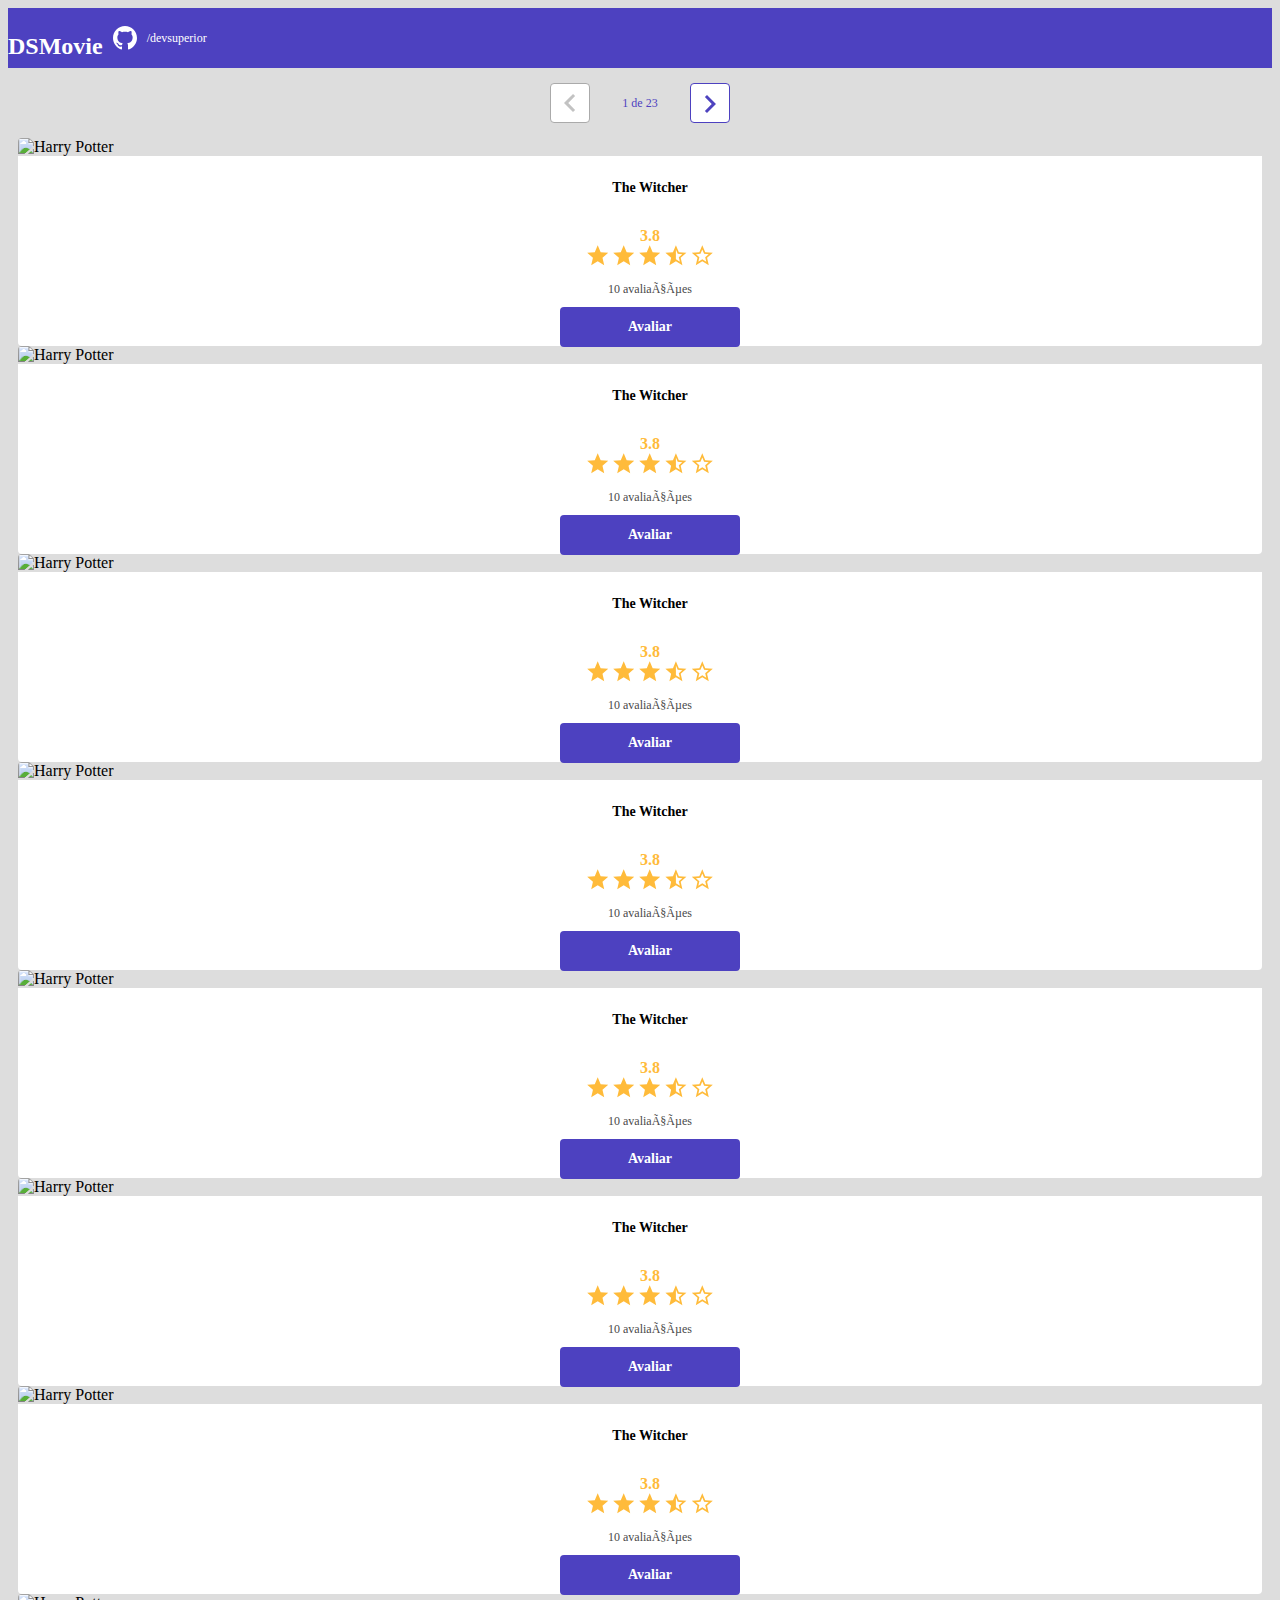
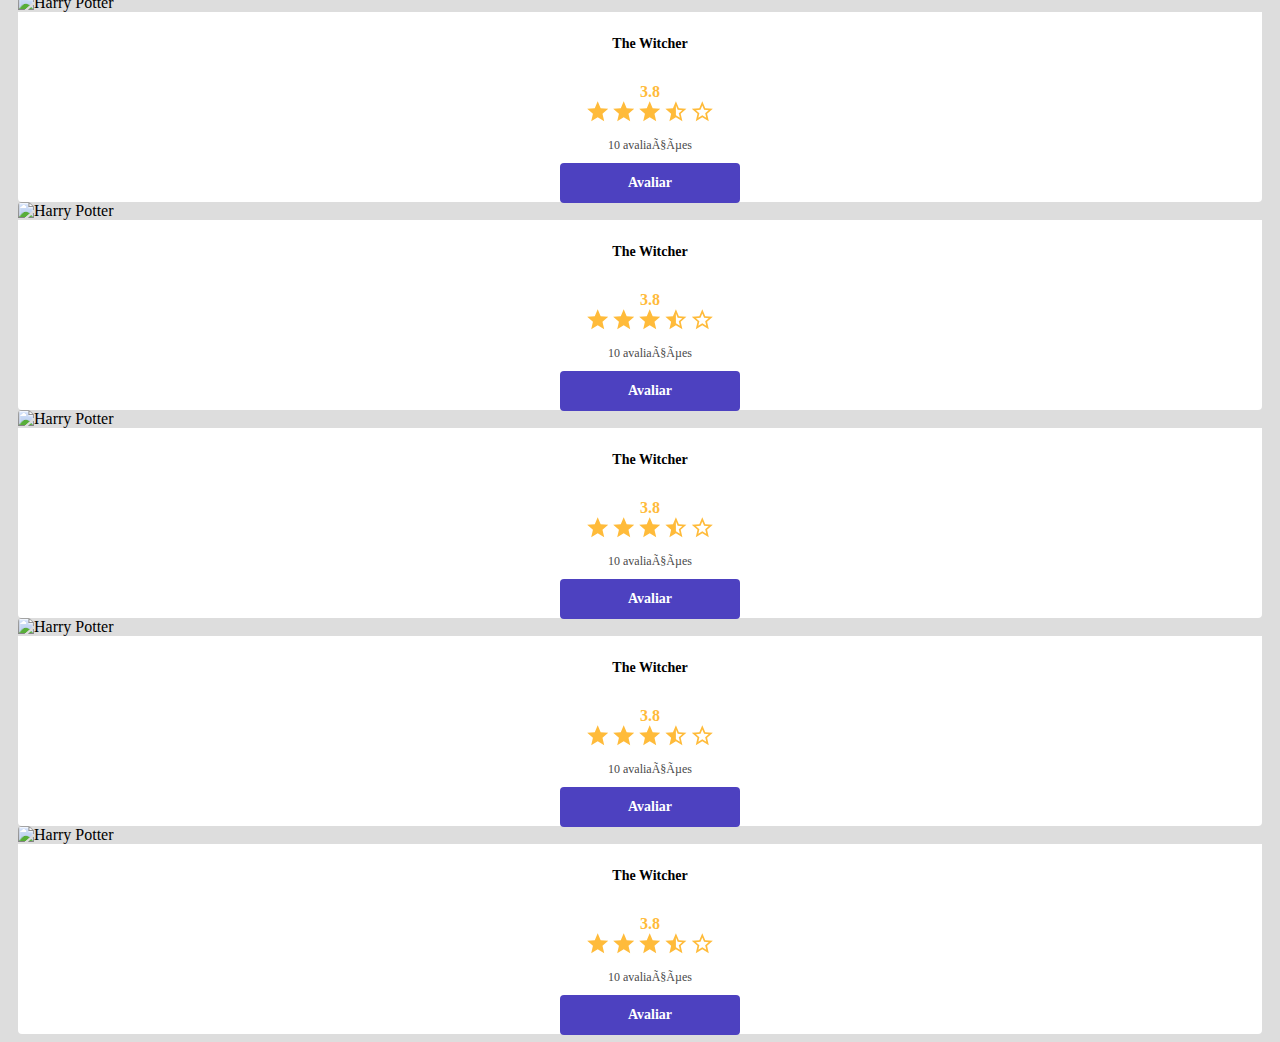
==== commit a8c70f07: "componente de paginação" ====
--- a/index.html
+++ b/index.html
@@ -27,6 +27,21 @@
         <main>
             <section id="dsmovie-card-list" class="container">
 
+                <div class="dsmovie-pagination-container">
+
+                    <div class="dsmovie-pagination-box">   
+                        <button disabled> 
+                            <img src="img/arrow.svg" alt="voltar">
+                        </button> 
+                        <p>1 de 23</p>
+                        <button>
+                            <img class="dsmovie-flip-horizontal" src="img/arrow.svg" alt="proxima">
+                        </button>
+
+                    </div>
+
+                </div>
+
              <div class="row">
                 
                     <div class="col-sm-6 col-lg-4 col-xl-3 mb-3"> 
--- a/css/styles.css
+++ b/css/styles.css
@@ -71,7 +71,7 @@
 }
 
 #dsmovie-card-list{
-    padding: 40px 10px 0 10px;
+    padding: 0 10px;
 }
 
 .dsmovie-card img{
@@ -186,3 +186,57 @@
     justify-content: space-between;
 }
 
+.dsmovie-pagination-container{
+    padding: 15px 0;
+    display: flex;
+    justify-content: center;
+
+}
+
+.dsmovie-pagination-box{
+    width: 180px;
+    display: flex;
+    justify-content: space-between;
+    align-items: center;
+}
+
+.dsmovie-pagination-box p{
+    margin: 0;
+    font-size: 12px;
+    color: var(--color-primary);
+    font-weight: 400 ;
+}
+
+.dsmovie-pagination-box button{
+    width: 40px;
+    height: 40px;  
+    border:1px solid var(--color-primary);
+    border-radius: 4px; 
+    background-color: var(--white);
+    display:flex;
+    justify-content: center;
+    align-items: center;
+
+}
+
+.dsmovie-pagination-box button img{
+    filter: brightness(0) saturate(100%) invert(28%) sepia(59%) saturate(1995%) hue-rotate(228deg) brightness(84%) contrast(97%);
+
+
+}
+
+
+
+.dsmovie-pagination-box button:disabled {
+    border:1px solid var(--text-light-gray);
+
+}
+
+.dsmovie-pagination-box button:disabled img{
+    filter: unset;
+}
+
+.dsmovie-flip-horizontal {
+    transform:rotate(180deg);
+}
+
